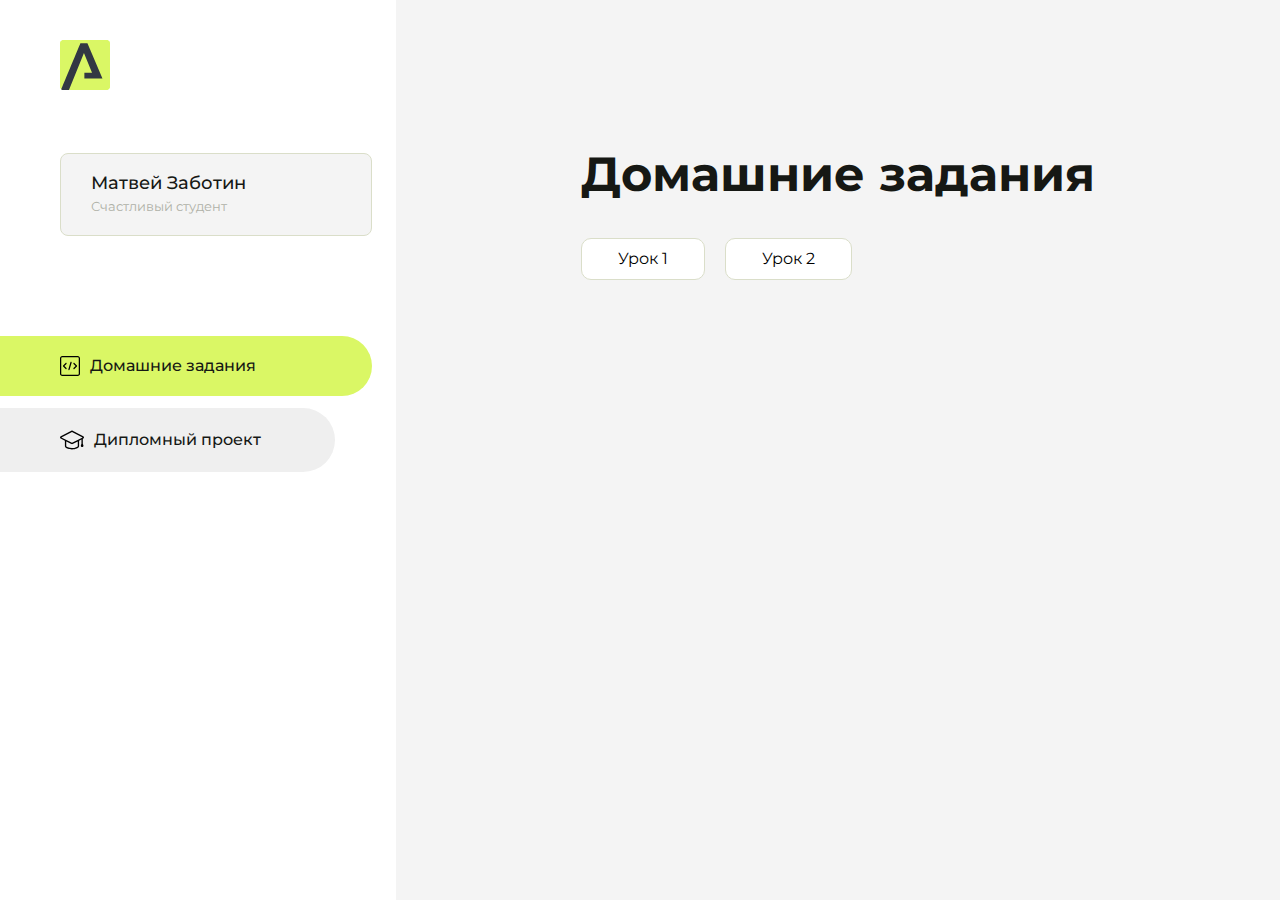
==== index.html @ cdbcbd15 "Update index.html" ====
<!DOCTYPE html>
<html lang="en">
<head>
    <meta charset="UTF-8">
    <meta name="viewport" content="width=device-width, initial-scale=1.0">
    <title>Домашняя работа</title>
    <link rel="shortcut icon" href="src/logo.ico" type="image/x-icon">
    <link rel="preconnect" href="https://fonts.googleapis.com">
    <link rel="preconnect" href="https://fonts.gstatic.com" crossorigin>
    <link href="https://fonts.googleapis.com/css2?family=Montserrat:wght@400;500;700&family=Rubik:wght@500&display=swap"
          rel="stylesheet">
    <link rel="stylesheet" href="src/style.css">
</head>
<body id="body">
<div class="overlay" id="overlay"></div>
<div class="layout">
    <div class="burger" id="burger">
        <svg viewBox="0 0 24 24" fill="none" xmlns="http://www.w3.org/2000/svg">
            <g id="SVGRepo_bgCarrier" stroke-width="0"></g>
            <g id="SVGRepo_tracerCarrier" stroke-linecap="round" stroke-linejoin="round"></g>
            <g id="SVGRepo_iconCarrier">
                <path d="M4 18L20 18" stroke="#DAF765" stroke-width="2" stroke-linecap="round"></path>
                <path d="M4 12L20 12" stroke="#DAF765" stroke-width="2" stroke-linecap="round"></path>
                <path d="M4 6L20 6" stroke="#DAF765" stroke-width="2" stroke-linecap="round"></path>
            </g>
        </svg>
    </div>
    <aside class="sidebar" id="sidebar">
        <div class="sidebar__inner">
            <div class="logo">
                <svg width="50" height="50" viewBox="0 0 50 50" fill="none" xmlns="http://www.w3.org/2000/svg">
                    <g clip-path="url(#clip0_513_74730)">
                        <path d="M46.17 -0.257004H3.83C1.57281 -0.257004 -0.257 1.57281 -0.257 3.83V46.17C-0.257 48.4272 1.57281 50.257 3.83 50.257H46.17C48.4272 50.257 50.257 48.4272 50.257 46.17V3.83C50.257 1.57281 48.4272 -0.257004 46.17 -0.257004Z"
                              fill="#DAF765"/>
                        <path d="M24.375 38.4H42.461L27.441 3.1585H20.4355C20.4355 3.1585 6.7895 35.881 1.1945 49.294C2.015 50.0275 3.0945 50.257 3.6945 50.257H8.8445L23.954 13.07L32.0465 32.8285H24.375V38.4Z"
                              fill="#323843"/>
                    </g>
                    <defs>
                        <clipPath id="clip0_513_74730">
                            <rect width="50" height="50" fill="white"/>
                        </clipPath>
                    </defs>
                </svg>
            </div>
            <div class="sidebar__user">
                <div class="sidebar__name">Матвей Заботин</div>
                <div class="sidebar__text">Счастливый студент</div>
            </div>
            <div class="sidebar__tabs">
                <div class="sidebar__item">
                    <button class="sidebar__button active" id="tasks">
                        <svg xmlns="http://www.w3.org/2000/svg" width="20" height="20" viewBox="0 0 20 20" fill="none">
                            <g clip-path="url(#clip0_704_74543)">
                                <path d="M17.7083 20H2.29167C1.0275 20 0 18.9725 0 17.7083V2.29167C0 1.0275 1.0275 0 2.29167 0H17.7083C18.9725 0 20 1.0275 20 2.29167V17.7083C20 18.9725 18.9725 20 17.7083 20ZM2.29167 1.25C1.7175 1.25 1.25 1.7175 1.25 2.29167V17.7083C1.25 18.2825 1.7175 18.75 2.29167 18.75H17.7083C18.2825 18.75 18.75 18.2825 18.75 17.7083V2.29167C18.75 1.7175 18.2825 1.25 17.7083 1.25H2.29167Z"
                                      fill="black"/>
                                <path d="M6.04167 13.125C5.88167 13.125 5.72167 13.0642 5.6 12.9417L3.1 10.4417C2.85583 10.1975 2.85583 9.80167 3.1 9.5575L5.6 7.0575C5.84417 6.81333 6.24 6.81333 6.48417 7.0575C6.72833 7.30167 6.72833 7.6975 6.48417 7.94167L4.42583 10L6.48417 12.0583C6.72833 12.3025 6.72833 12.6983 6.48417 12.9425C6.36167 13.0642 6.20167 13.125 6.04167 13.125Z"
                                      fill="black"/>
                                <path d="M8.95833 14.1667C8.9 14.1667 8.84 14.1583 8.78167 14.1417C8.45083 14.0442 8.26083 13.6967 8.35833 13.3658L10.4417 6.28251C10.5392 5.95084 10.8892 5.76417 11.2175 5.85917C11.5483 5.95667 11.7383 6.30417 11.6408 6.63501L9.5575 13.7183C9.47833 13.9908 9.22833 14.1667 8.95833 14.1667Z"
                                      fill="black"/>
                                <path d="M13.9583 13.125C13.7983 13.125 13.6383 13.0642 13.5167 12.9417C13.2725 12.6975 13.2725 12.3017 13.5167 12.0575L15.575 9.99916L13.5167 7.94083C13.2725 7.69666 13.2725 7.30083 13.5167 7.05666C13.7608 6.81249 14.1567 6.81249 14.4008 7.05666L16.9008 9.55666C17.145 9.80083 17.145 10.1967 16.9008 10.4408L14.4008 12.9408C14.2783 13.0642 14.1183 13.125 13.9583 13.125Z"
                                      fill="black"/>
                            </g>
                            <defs>
                                <clipPath id="clip0_704_74543">
                                    <rect width="20" height="20" fill="white"/>
                                </clipPath>
                            </defs>
                        </svg>
                        <span>Домашние задания</span></button>
                </div>
                <div class="sidebar__item">
                    <button class="sidebar__button" id="diplom">
                        <svg xmlns="http://www.w3.org/2000/svg" width="24" height="24" viewBox="0 0 24 24" fill="none">
                            <g clip-path="url(#clip0_704_74553)">
                                <path d="M23.2628 10.5971C23.7176 10.365 24 9.90375 24 9.39337C24 8.883 23.7176 8.42175 23.2628 8.18962L12.6135 2.75362C12.2291 2.55824 11.7705 2.55787 11.3854 2.75399L0.736875 8.19C0.282375 8.42175 0 8.883 0 9.39337C0 9.90375 0.282375 10.365 0.736875 10.5971L4.89038 12.7177V18.2074C4.89038 19.8154 8.412 21.393 12 21.393C15.5884 21.393 19.1096 19.815 19.1096 18.2074V12.7174L21.4609 11.517V15.8017L20.901 17.2305C20.7409 17.6389 20.7934 18.0994 21.0405 18.4616C21.2876 18.8246 21.6979 19.041 22.1366 19.041C22.5754 19.041 22.9852 18.8246 23.2324 18.462C23.4795 18.099 23.532 17.6385 23.3719 17.2301L22.8124 15.8021V10.827L23.2628 10.5971ZM17.7623 18.1721C17.6198 18.6375 15.3491 20.0419 12 20.0419C8.65088 20.0419 6.38025 18.6375 6.2415 18.2074V12.3037L6.23887 12.3019C6.23812 12.057 6.1065 11.8207 5.87325 11.7019L1.3515 9.39337L12 3.95737L22.6489 9.39337L12 14.8294L5.87325 11.7019C5.54063 11.5331 4.6695 11.6674 4.5 12C4.33012 12.3322 4.55813 12.5479 4.89038 12.7177L11.3857 16.0331C11.5781 16.1314 11.7889 16.1805 12 16.1805C12.2107 16.1805 12.4222 16.1314 12.6146 16.0331L17.7593 13.407L17.7623 18.1721Z"
                                      fill="black"/>
                            </g>
                            <defs>
                                <clipPath id="clip0_704_74553">
                                    <rect width="24" height="24" fill="white"/>
                                </clipPath>
                            </defs>
                        </svg>
                        <span>Дипломный проект</span></button>
                </div>
            </div>
        </div>

    </aside>
    <div class="content">
        <div class="container">
            <div class="content__block" id="tasksBlock">
                <div class="content__title">Домашние задания</div>
                <ul class="content__list">
                    <li class="content__list-item">
                        <a href="css36_HW/index.html">Урок 1</a>
                    </li>
                    <li class="content__list-item">
                        <a href="css36_HW/index.html">Урок 2</a>
                    </li>
                </ul>
            </div>
            <div class="content__block hidden" id="diplomBlock">
                <div class="content__title">Дипломный проект</div>
                <div class="content__list-diplom">
                    <a href="ПАПКА-С-НОМЕРОМ-УРОКА">Ссылка на ДЗ</a>
                </div>
                <div class="content__decor">
                    <div class="content__decor-text">Давай проверим, чему ты научился!</div>
                    <div class="content__decor-img">
                        <img src="src/decor.png" alt="decor">
                    </div>
                </div>
            </div>
        </div>
    </div>
</div>
<script src="src/index.js"></script>
</body>
</html>
---- src/style.css ----
*{padding: 0;margin: 0;border: 0;}
*,*:before,*:after{-webkit-box-sizing: border-box;box-sizing: border-box;}
:focus,:active{outline: none;}
a:focus,a:active{outline: none;}
nav,footer,header,aside{display: block;}
html,body{
    height:100%;width:100%;
    font-size:100%;line-height:1;-ms-text-size-adjust:100%;-moz-text-size-adjust:100%;-webkit-text-size-adjust:100%;}
input,button,textarea{font-family:inherit;}
input::-ms-clear{display: none;}
button{cursor: pointer;}
button::-moz-focus-inner{padding:0;border:0;}
a,a:visited{text-decoration: none;}
a:hover{text-decoration: none;}
ul li{list-style: none;}
img{vertical-align: top;}
h1,h2,h3,h4,h5,h6{font-size:inherit;font-weight: inherit;}
a{color:inherit;}



body {
    font-family: "Montserrat",SansSerif;
    color: black;
}

body.overflow {
    overflow: hidden;
}



.layout {
    display: -webkit-box;
    display: -ms-flexbox;
    display: flex;
    min-height: 100vh;
}

.sidebar {
    padding: 40px 24px 40px 0;
    -ms-flex-negative: 0;
    flex-shrink: 0;
    background-color: white;
}



.content {
    -webkit-box-flex: 1;
    -ms-flex-positive: 1;
    flex-grow: 1;
    background-color: #F4F4F4;
}

.container {
    display: -webkit-box;
    display: -ms-flexbox;
    display: flex;
    -webkit-box-orient: vertical;
    -webkit-box-direction: normal;
    -ms-flex-direction: column;
    flex-direction: column;
    -webkit-box-pack: center;
    -ms-flex-pack: center;
    justify-content: center;
    -webkit-box-align: center;
    -ms-flex-align: center;
    align-items: center;
    padding: 150px 60px 80px 60px;
}


.logo {
    margin-left: 60px;
    margin-bottom: 60px;
}

.sidebar__user {
    background-color: #F4F4F4;
    padding: 20px 30px;
    margin-left: 60px;
    margin-bottom: 100px;
    border-radius: 8px;
    border: 1px solid #DADEC9;
}

.sidebar__name {
    color:#161814;
    font-size: 18px;
    font-weight: 500;
    margin-bottom: 6px;
}

.sidebar__text {
    color: #AFB1A7;
    font-size: 13px;
    font-weight: 400;
    line-height: 130%; /* 16.9px */
}

.sidebar__item {
    width: 372px;
}

.sidebar__button {
    display: -webkit-box;
    display: -ms-flexbox;
    display: flex;
    -webkit-box-align: center;
    -ms-flex-align: center;
    align-items: center;
    gap: 10px;
    padding: 20px 60px;
    margin-bottom: 12px;
    border-radius: 0px 100px 100px 0px;
    -webkit-transition: all .5s;
    -o-transition: all .5s;
    transition: all .5s;
    cursor: pointer;
    width: 90%;
    color:#161814;
    font-size: 16px;
    font-weight: 500;
}

.sidebar__button.active , .sidebar__button:hover {
    width: 100%;
    background-color: #DAF765;
}


.content__title {
    color: #161814;
    font-size: 48px;
    font-weight: 700;
    margin-bottom: 40px;
}

.content__list {
    display: -webkit-box;
    display: -ms-flexbox;
    display: flex;
    -webkit-box-align: center;
    -ms-flex-align: center;
    align-items: center;
    -ms-flex-wrap: wrap;
    flex-wrap: wrap;
    gap: 20px;
}



.content__list-item  {
    cursor: pointer;
    padding: 12px 18px;
    background-color: #fff;
    border-radius: 10px;
    border: 1px solid #DADEC9;
    -webkit-transition: all .3s;
    -o-transition: all .3s;
    transition: all .3s;
}

.content__list-item:hover,.content__list-diplom:hover {
    background-color: #AFB1A7;
}

li a {
    padding: 12px 18px;

}


.content__list-diplom {
    -webkit-transition: all .3s;
    -o-transition: all .3s;
    transition: all .3s;
    display: inline-block;
    padding: 12px 18px;
    background-color: #fff;
    border-radius: 10px;
    border: 1px solid #DADEC9;
}

.content__decor {
    display: -webkit-box;
    display: -ms-flexbox;
    display: flex;
    -webkit-box-align: center;
    -ms-flex-align: center;
    align-items: center;
}

.content__decor-text {
    color:#BEDD44;
    font-size: 36px;
    font-weight: 700;
    line-height: 110%; /* 39.6px */
}

.content__block {
    max-width: 1200px;
}

.content__block.hidden {
    display: none;
}

.content__decor-img img{
    width: 100%;
}

.burger {
    display: none;
    padding: 5px;
    position: fixed;
    top: 3%;
    right: 7%;
    width: 40px;
    height: 40px;
    background-color: #161814;
    border-radius: 50%;
    z-index: 10;
    border: 1px solid #DAF765;
}

@media (max-width: 768px) {
    .burger {
        display: block;
    }

    .sidebar {
        -webkit-transition: all .3s;
        -o-transition: all .3s;
        transition: all .3s;
        -webkit-transform: translateX(-100%);
        -ms-transform: translateX(-100%);
        transform: translateX(-100%);
        position: fixed;
        top: 0;
        left: 0;
        bottom: 0;
        z-index: 5;
    }

    .sidebar.show {
        -webkit-transform: translateX(0%);
        -ms-transform: translateX(0%);
        transform: translateX(0%);
    }

    .overlay {
        opacity: 0;
        pointer-events: none;
        -webkit-transition: all .3s;
        -o-transition: all .3s;
        transition: all .3s;
        position: absolute;
        top: 0;
        right: 0;
        left: 0;
        bottom: 0;
        z-index: 3;
        background-color: #000000e0;
    }

    .overlay.show {
        opacity: 1;
        pointer-events: all;
    }

    .container {
        padding: 40px 20px;
        min-height: 100%;
    }

    .content__decor {
        margin-top: 20px;
        -webkit-box-orient: vertical;
        -webkit-box-direction: normal;
        -ms-flex-direction: column;
        flex-direction: column;
    }
}

@media (max-width: 400px) {
    .sidebar__user {
        margin-left: 0;
    }
}
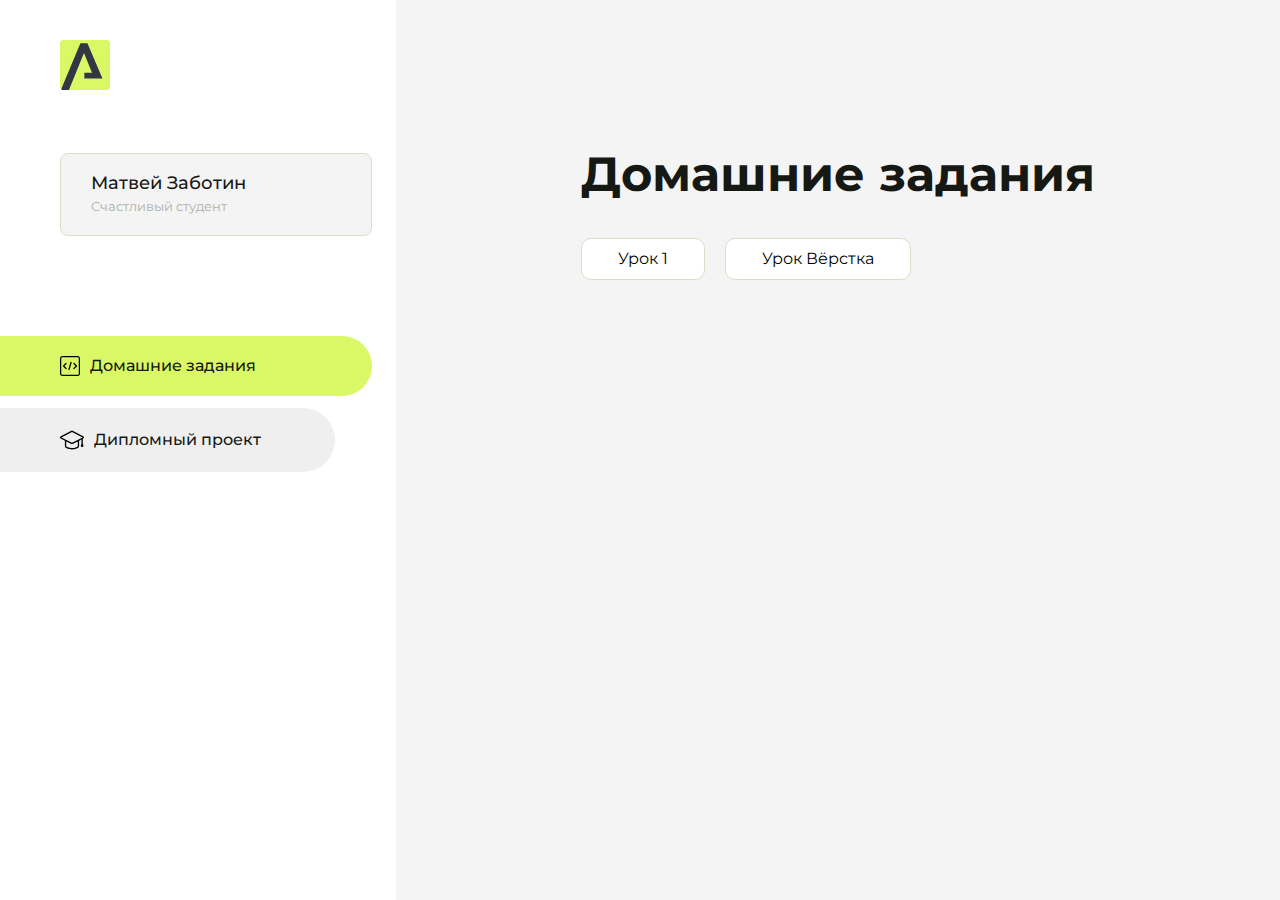
==== commit 0d65a97d: "Update index.html" ====
--- a/index.html
+++ b/index.html
@@ -96,7 +96,7 @@
                         <a href="css36_HW/index.html">Урок 1</a>
                     </li>
                     <li class="content__list-item">
-                        <a href="css36_HW/index.html">Урок 2</a>
+                        <a href="wake-bake/index.html">Урок Вёрстка</a>
                     </li>
                 </ul>
             </div>
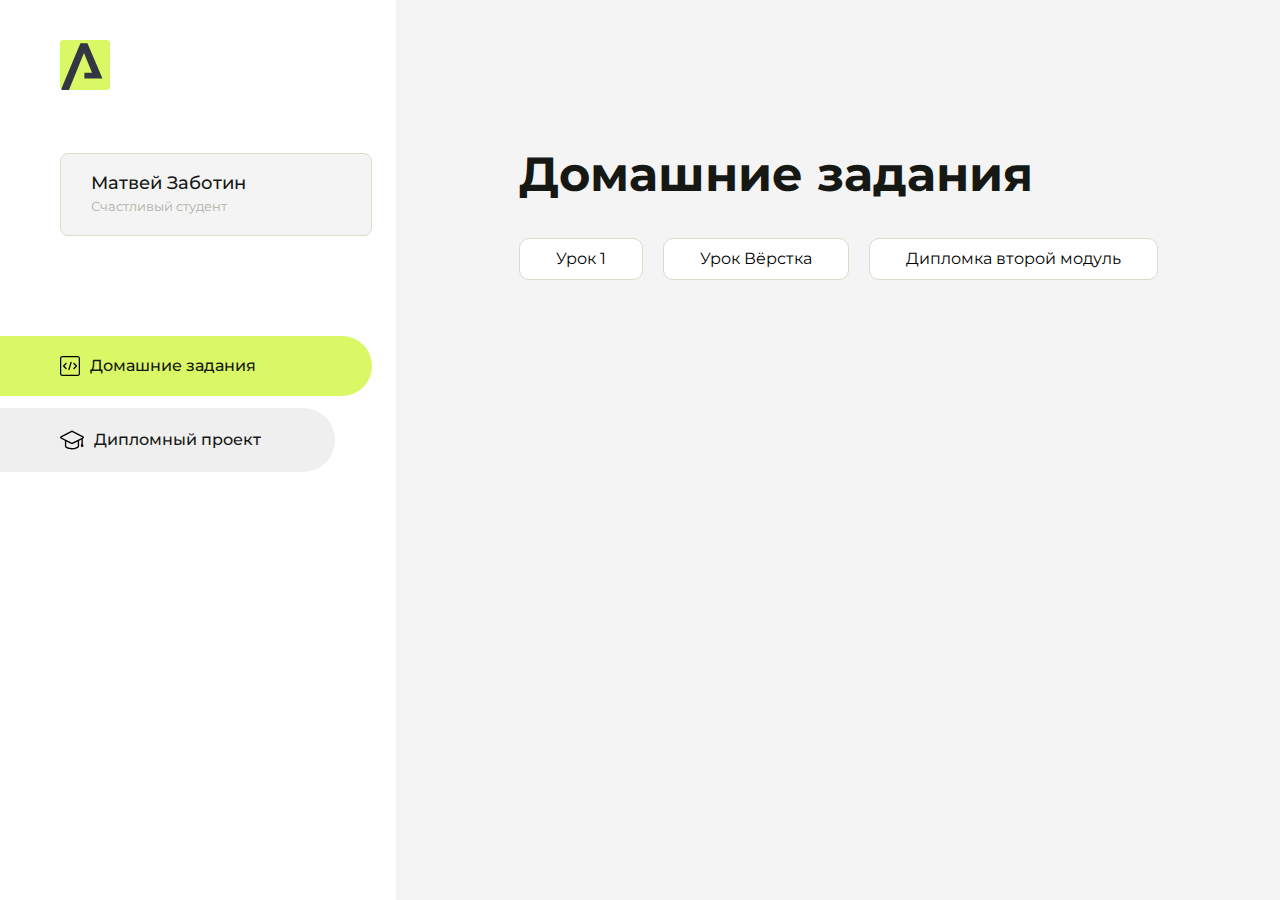
==== commit 76f32bb8: "Update index.html" ====
--- a/index.html
+++ b/index.html
@@ -98,6 +98,9 @@
                     <li class="content__list-item">
                         <a href="wake-bake/index.html">Урок Вёрстка</a>
                     </li>
+                    <li class="content__list-item">
+                        <a href="wake-sneakers-shop/index.html">Дипломка второй модуль</a>
+                    </li>
                 </ul>
             </div>
             <div class="content__block hidden" id="diplomBlock">
